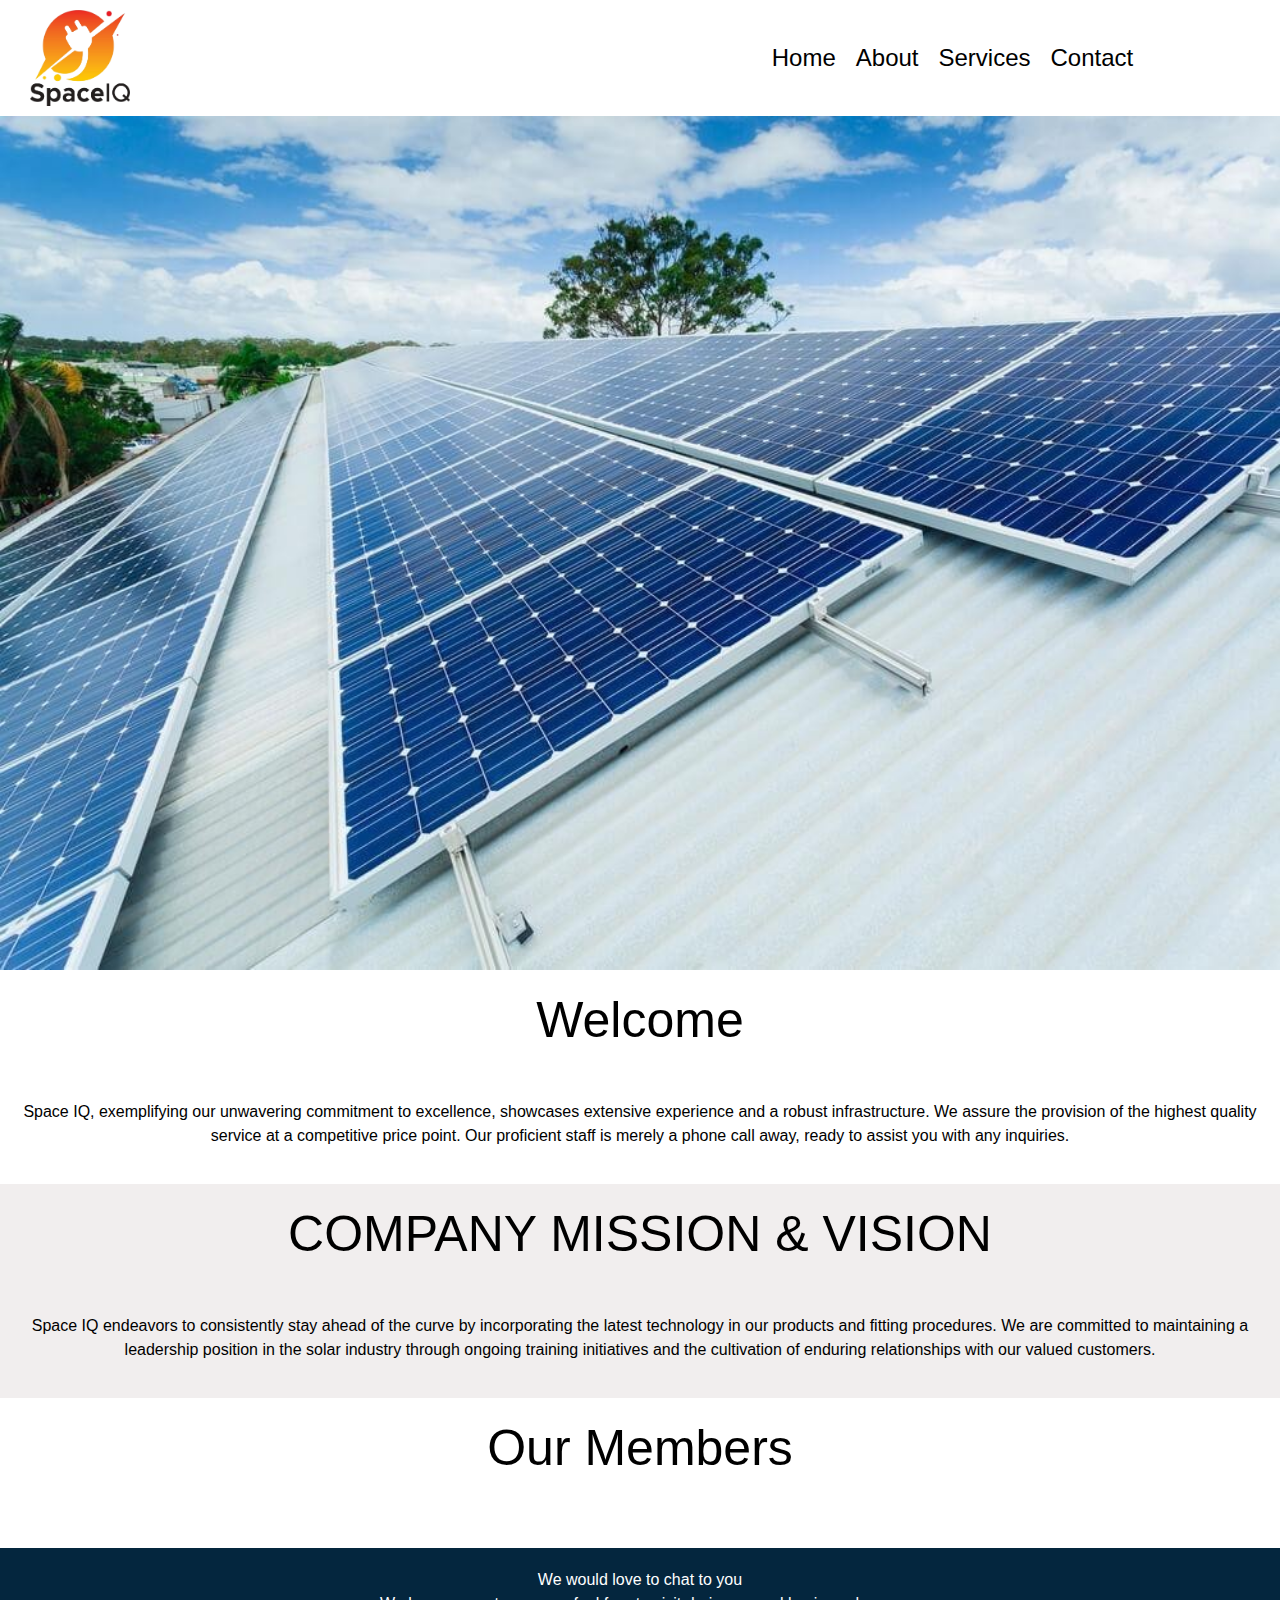
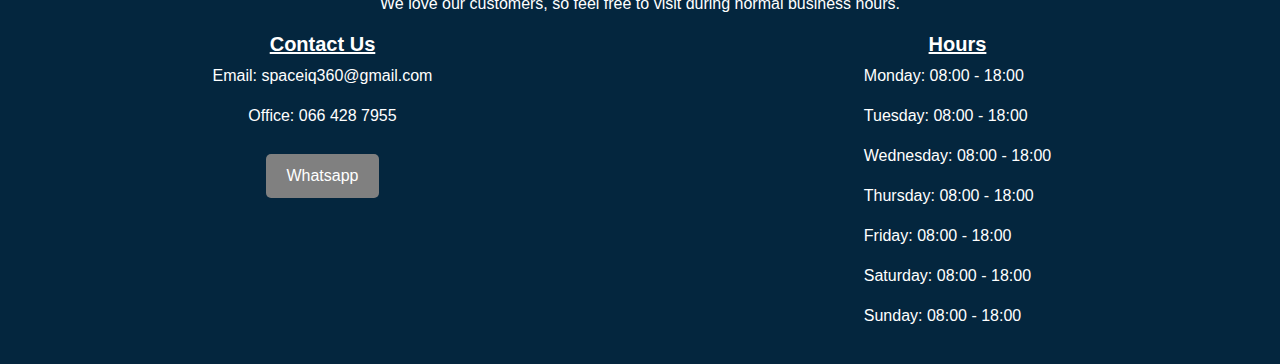
==== index.html @ e072494b "init" ====
<!DOCTYPE html>
<html lang="en">
<head>
    <meta charset="UTF-8">
    <meta name="viewport" content="width=device-width, initial-scale=1.0">
    <link rel="stylesheet" href="https://stackpath.bootstrapcdn.com/bootstrap/4.5.2/css/bootstrap.min.css">
    <link rel="stylesheet" href="Stylesheet.css">
    <title>Home</title>
</head>
<body>
    
        <div class="headingbar">
            <div class="row">
                <div class="col-sm-6">
                    <img src="Logo.png" alt="Company Logo">
                </div>

                <nav class="col-sm-6 centerbody">
                        <a href="index.html" class="col-xs-3">Home</a>
                        <a href="About.html" class="col-xs-3">About</a>
                        <a href="Services.html" class="col-xs-3">Services</a>
                        <a href="#" class="col-xs-3">Contact</a>
                </nav>
            </div>
        </div>

        <img class="landingimg" src="Home.jpg" alt="Landing Image">
        
        <div class="home-1">
            
            <h1>
                Welcome
            </h1>

            <p class="text-center">
                Space IQ, exemplifying our unwavering commitment to excellence, showcases extensive experience and a robust infrastructure. 
                We assure the provision of the highest quality service at a competitive price point.
                Our proficient staff is merely a phone call away, ready to assist you with any inquiries.
            </p>

        </div>

        <div class="home-2">
            <h1>
                COMPANY MISSION & VISION
            </h1>
            <p  class="text-center">
                Space IQ endeavors to consistently stay ahead of the curve by incorporating the latest technology in our products and fitting procedures. We are committed to maintaining a leadership position in the solar industry through ongoing training initiatives and the cultivation of enduring relationships with our valued customers.
            </p>
        </div>
        
        <div class="home-1">
            <h1>
                Our Members
            </h1>
            
        </div>
    
        <footer class="footerclass">
            <div class="row">
                <div class="col-sm-12 mb-3 centerV text-center">
                    <div>We would love to chat to you</div>
                    <div>We love our customers, so feel free to visit during normal business hours.</div>
                </div>
            </div> 

            <div class="row"> <!-- Add a row here -->
                <div class="col-sm-6 centerV text-center"> <!-- Add this class to center content vertically -->
                    <h1>Contact Us</h1>
                    <p>Email: spaceiq360@gmail.com</p>
                    <p>Office: 066 428 7955</p>
                    <a href="https://wa.me/27664287955">Whatsapp</a>
                </div>
        
                <div class="col-sm-6 centerV text-center">
                    <h1>Hours</h1>
                    <div>
                        <p style="text-align: left;">Monday: 08:00 - 18:00</p>
                        <p style="text-align: left;">Tuesday: 08:00 - 18:00</p>
                        <p style="text-align: left;">Wednesday: 08:00 - 18:00</p>
                        <p style="text-align: left;">Thursday: 08:00 - 18:00</p>
                        <p style="text-align: left;">Friday: 08:00 - 18:00</p>
                        <p style="text-align: left;">Saturday: 08:00 - 18:00</p>
                        <p style="text-align: left;">Sunday: 08:00 - 18:00</p>
                    </div>
                </div>
            </div>
        </footer>
    

    <script src="https://code.jquery.com/jquery-3.5.1.slim.min.js"></script>
    <script src="https://cdn.jsdelivr.net/npm/popper.js@1.16.1/dist/umd/popper.min.js"></script>
    <script src="https://stackpath.bootstrapcdn.com/bootstrap/4.5.2/js/bootstrap.min.js"></script>
</body>
</html>
---- Stylesheet.css ----
/* Styles for headingbar */
.headingbar {
    background-color: white;
    padding: 10px;
    width: 100%;
}

.landingimg{
    width: 100%;
}

nav {
    padding: 10px;
    text-align: right;
}

nav a {
    color: black;
    font-size: 24px;
    text-decoration: none;
    margin-right: 20px;
}

nav a:hover {
    text-decoration: none;
    color: rgb(0, 255, 0);
}

body{
    background-color: white;
    display: inline;
    font-family: sans-serif;
    margin: 0;
}

.headingbar img {
    max-width: 100px;
    margin-left: 20px;
}

/* Styles for about section */

.home-1 {
    background-color: white;
    padding: 20px;
    text-align: center;
    width: 100%;
}

.home-2 {
    background-color: rgb(241, 238, 238);
    padding: 20px;
    text-align: center;
    width: 100%;
}

.home-1 p,
.home-2 p {
    color: black;
    font-size: 16px;
    text-align: left; /* Align text to the left */
}


.home-1 h1,
.home-2 h1{
    color: black;
    font-size: 50px;
    margin-bottom: 50px;
    text-align: center; /* Center the heading text */
}

.about {
    background-color: rgb(241, 238, 238);
    padding: 20px;
    box-shadow: 0 0 10px rgba(0, 0, 0, 0.2);
    text-align: center;
    width: 100%;
}


.about-content {
    display: flex;
    align-items: center;
    text-align: center;
    position: relative; /* Make the parent container positioned */
    margin-top: 20px; /* Adjust margin as needed */
}

.about img {
    border-radius: 10px;
    box-shadow: 0 0 10px rgba(0, 0, 0, 0.2);
}

.about p {
    color: black;
    font-size: 16px;
    text-align: left; /* Align text to the left */
}


.about h1 {
    color: black;
    font-size: 24px;
    margin-bottom: 10px;
    text-align: center; /* Center the heading text */
}

.solutions-1{
    display: block;
    background-color: white;
    padding: 20px;
    text-align: center;
    width: 100%;
}

.solutions-2{
    display: block;
    background-color: rgb(241, 238, 238);
    padding: 20px;
    text-align: center;
    width: 100%;
}
.solutions-2 img{
    margin: 10px;
}

.solutions-1 h1,
.solutions-2 h1 {
    color: black;
    font-size: 24px;
    margin-bottom: 10px;
}

.heading{
    font-size: 30px !important;
}

.solutions-1 p,
.solutions-2 p {
    color: black;
    font-size: 16px;
}

/* Styles for solutions */
.head {
    color: black;
    font-size: 20px;
}

.subhead {
    color: rgb(63, 61, 61);
    font-size: 16px;
}

/* Styles for Optionsbox */
.optionsinfo {
    column-gap: 20px;
}

.Options-body {
    background-color: rgba(255, 255, 255, 0.2);
    color: #04263E; /* Hide text initially */
    padding: 20px;
    margin-top: 20px;
    border-radius: 8px;
    box-shadow: 0 0 10px rgba(0, 0, 0, 0.2);
    transition: color 0.6s ease; /* Transition the text color */
    transition: background-color 0.6s ease;
    height: 100%;
}

.vertical-line {
    position: absolute;
    left: 50%; /* Position the left edge of the line at the horizontal center */
    height: 100%; /* Set height of the line */
    border: none;
    border-left: 1px solid black;
    transform: translateX(-50%);
}

.products{
    display: flex;
    justify-content: center;
    align-items: center;
    text-align: center;
    position: relative; /* Make the parent container positioned */
}

.product{
    display: inline-block;
    margin: 0 auto;
}

.products img{
    margin-top: 20px;
    margin-bottom: 20px;
    max-height: 200px;
}

/* Footer */
.footerclass {
    background-color: #04263E;
    color: white;
    padding: 20px;
}

.footerclass a {
    text-decoration: none;
    background-color: grey;
    color: white;
    border: none;
    padding: 10px 20px;
    border-radius: 5px;
    cursor: pointer;
    margin-top: 10px;
    display: inline-block;
}

.footerclass a:hover{
    background-color: rgb(0, 255, 0);
}

.footerclass h1 {
    font-weight: bold;
    font-size: 20px;
    text-decoration: underline;
}
.centerV {
    display: flex;
    flex-direction: column;
    align-items: center;
}

.hours div {
    font-weight: bold;
}

.hours p {
    margin: 5px 0;
}

.centerbody{
    display: flex;
    justify-content: center;
    align-items: center;
    text-align: center;
}


@media screen and (max-width: 580px) {
    .headingbar{
        justify-content: center;
        align-items: center;
        text-align: center;
    }

    .headingbar img{
        margin-left: 0;
    }
}
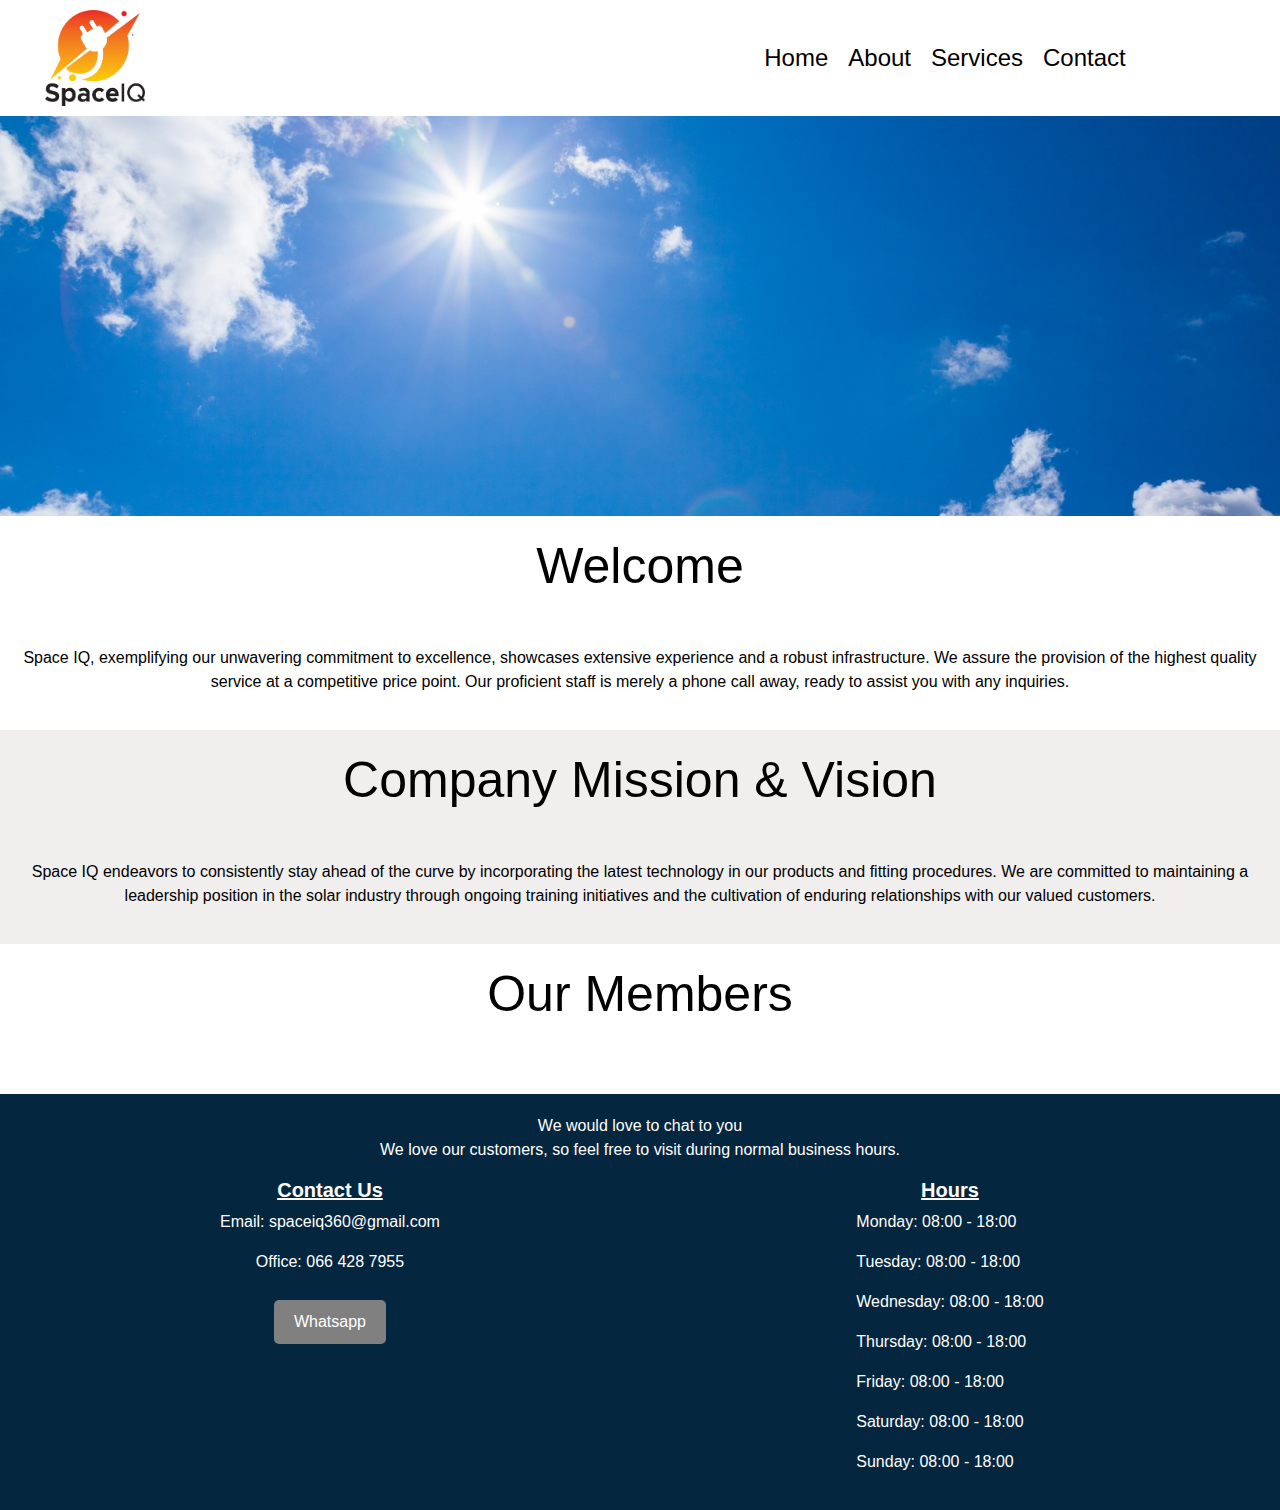
==== commit 9dc28b19: "Tweaks" ====
--- a/index.html
+++ b/index.html
@@ -8,6 +8,7 @@
     <title>Home</title>
 </head>
 <body>
+    
     
         <div class="headingbar">
             <div class="row">
@@ -24,8 +25,11 @@
             </div>
         </div>
 
-        <img class="landingimg" src="Home.jpg" alt="Landing Image">
-        
+        <div class="image-container">
+            <img class="landingimg small-img" src="Home.jpg" alt="Landing Image">
+            <img class="landingimg large-img" src="landing2.jpeg" alt="Landing Image">
+        </div>  
+
         <div class="home-1">
             
             <h1>
@@ -42,7 +46,7 @@
 
         <div class="home-2">
             <h1>
-                COMPANY MISSION & VISION
+                Company Mission & Vision
             </h1>
             <p  class="text-center">
                 Space IQ endeavors to consistently stay ahead of the curve by incorporating the latest technology in our products and fitting procedures. We are committed to maintaining a leadership position in the solar industry through ongoing training initiatives and the cultivation of enduring relationships with our valued customers.
--- a/Stylesheet.css
+++ b/Stylesheet.css
@@ -5,8 +5,21 @@
     width: 100%;
 }
 
+.row {
+    margin-right: 0px;
+    margin-left: 0px;
+}
+
+.image-container {
+    max-width: 100%; /* Or any other desired width */
+    max-height: 400px; /* Adjust the maximum height as needed */
+    overflow: hidden; /* Hides content that exceeds the container's dimensions */
+    position: relative; /* Ensures absolutely positioned elements are positioned relative to this container */
+}
+
 .landingimg{
     width: 100%;
+    height: auto;
 }
 
 nav {
@@ -71,9 +84,9 @@
 }
 
 .about {
+    display: block;
     background-color: rgb(241, 238, 238);
     padding: 20px;
-    box-shadow: 0 0 10px rgba(0, 0, 0, 0.2);
     text-align: center;
     width: 100%;
 }
@@ -203,6 +216,7 @@
     background-color: #04263E;
     color: white;
     padding: 20px;
+    width: 100%;
 }
 
 .footerclass a {
@@ -247,6 +261,13 @@
     text-align: center;
 }
 
+.small-img {
+    display: none;
+}
+
+.large-img {
+    display: block;
+}
 
 @media screen and (max-width: 580px) {
     .headingbar{
@@ -258,4 +279,12 @@
     .headingbar img{
         margin-left: 0;
     }
-}
+
+    .large-img {
+        display: none;
+    }
+
+    .small-img {
+        display: block;
+    }
+}
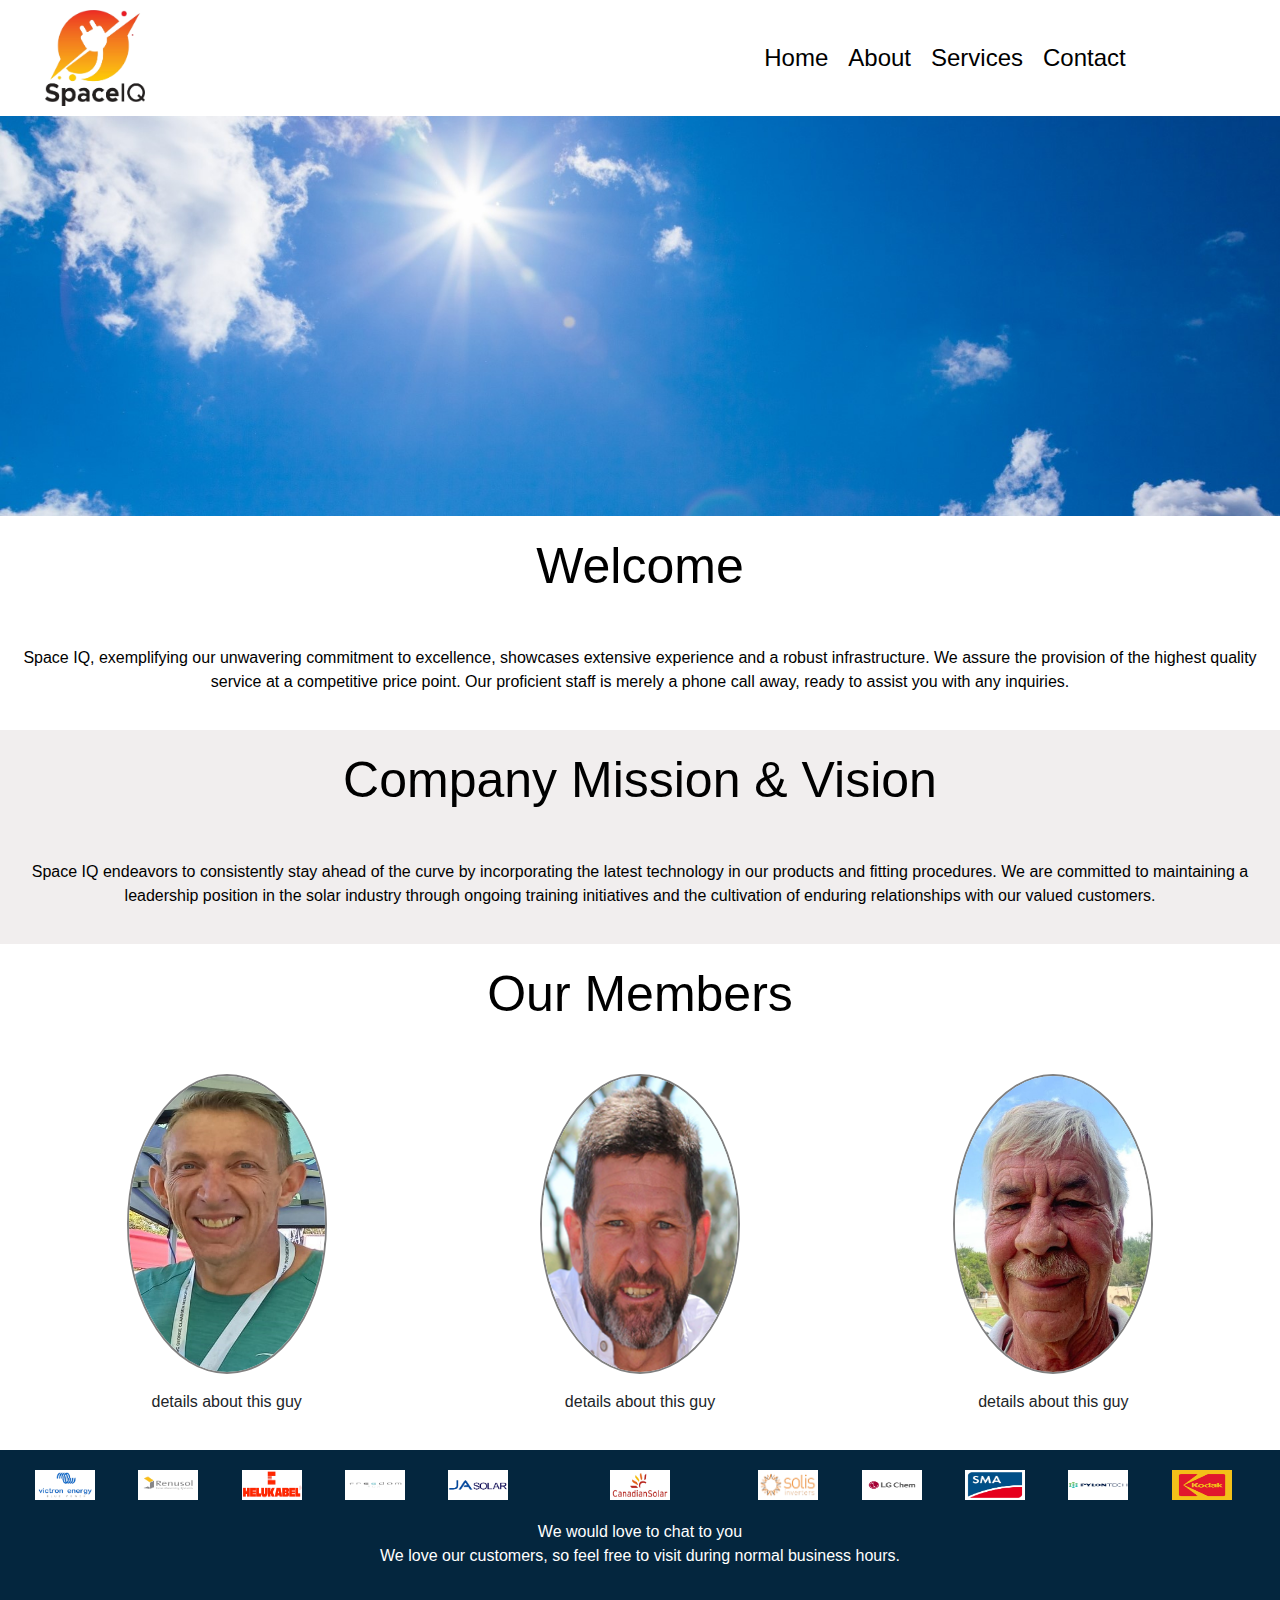
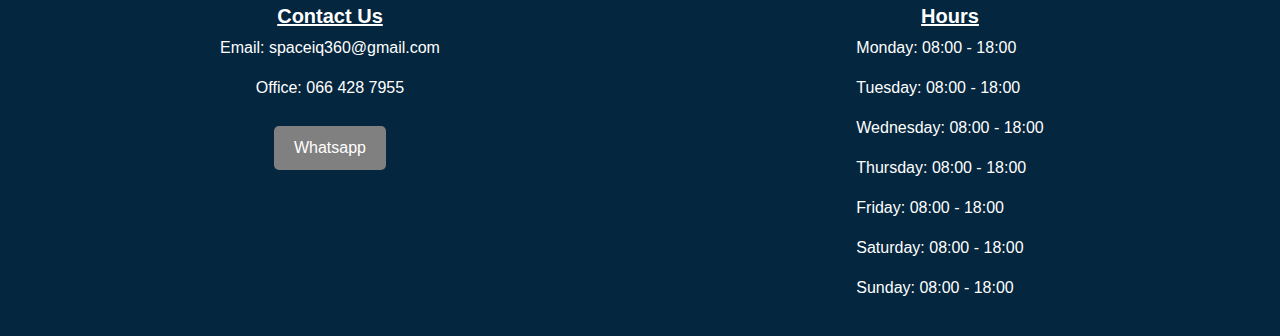
==== commit 256ea6b9: "Add logos in footer and member details" ====
--- a/index.html
+++ b/index.html
@@ -57,16 +57,87 @@
             <h1>
                 Our Members
             </h1>
-            
+            <div class="row">
+                <div class="col-sm-4 mb-3 ">
+                    <img src="fred.jpg" alt="" class="members">
+                </div>
+                
+                <div class="col-sm-4 mb-3 ">
+                    <img src="Member2.png" alt="" class="members">
+                </div> 
+
+
+                <div class="col-sm-4 ">
+                    <img src="Member3.jpg" alt="" class="members">
+                </div>
+            </div>
+
+            <div class="row">
+                <div class="col-sm-4 mb-3 ">
+                    details about this guy
+                </div>
+                
+                <div class="col-sm-4 mb-3 ">
+                    details about this guy
+                </div> 
+
+
+                <div class="col-sm-4 ">
+                    details about this guy
+                </div>
+            </div>
         </div>
     
+       
+
         <footer class="footerclass">
+
+            <div class="row">
+                <div class="col-sm-1 ">
+                    <img src="sponsor-1.png" alt="">
+                </div>
+                <div class="col-sm-1">
+                    <img src="sponsor-2.png" alt="">
+                </div>
+                <div class="col-sm-1">
+                    <img src="sponsor-3.png" alt="">
+                </div>
+                <div class="col-sm-1">
+                    <img src="sponsor-4.png" alt="">
+                </div>
+                <div class="col-sm-1">
+                    <img src="sponsor-5.png" alt="">
+                </div>
+                <div class="col-sm-2 centerbody">
+                    <img src="sponsor-6.png" alt="">
+                </div>
+                <div class="col-sm-1">
+                    <img src="sponsor-7.png" alt="">
+                </div>
+                <div class="col-sm-1">
+                    <img src="sponsor-8.png" alt="">
+                </div>
+                <div class="col-sm-1">
+                    <img src="sponsor-9.png" alt="">
+                </div>
+                <div class="col-sm-1">
+                    <img src="sponsor-10.png" alt="">
+                </div>
+                <div class="col-sm-1">
+                    <img src="sponsor-11.jpeg" alt="">
+                </div>
+            </div>
+
+            <div style="height: 20px;"></div>
+
             <div class="row">
                 <div class="col-sm-12 mb-3 centerV text-center">
                     <div>We would love to chat to you</div>
                     <div>We love our customers, so feel free to visit during normal business hours.</div>
                 </div>
             </div> 
+
+            <div style="height: 20px;"></div>
 
             <div class="row"> <!-- Add a row here -->
                 <div class="col-sm-6 centerV text-center"> <!-- Add this class to center content vertically -->
--- a/Stylesheet.css
+++ b/Stylesheet.css
@@ -269,6 +269,19 @@
     display: block;
 }
 
+.footerclass img{
+    width: 60px;
+    height: 30px;
+    background-color: white;
+}
+
+.members{
+    height: 300px;
+    width: 200px;
+    border-radius: 100%;
+    border: solid 2px gray;
+}
+
 @media screen and (max-width: 580px) {
     .headingbar{
         justify-content: center;
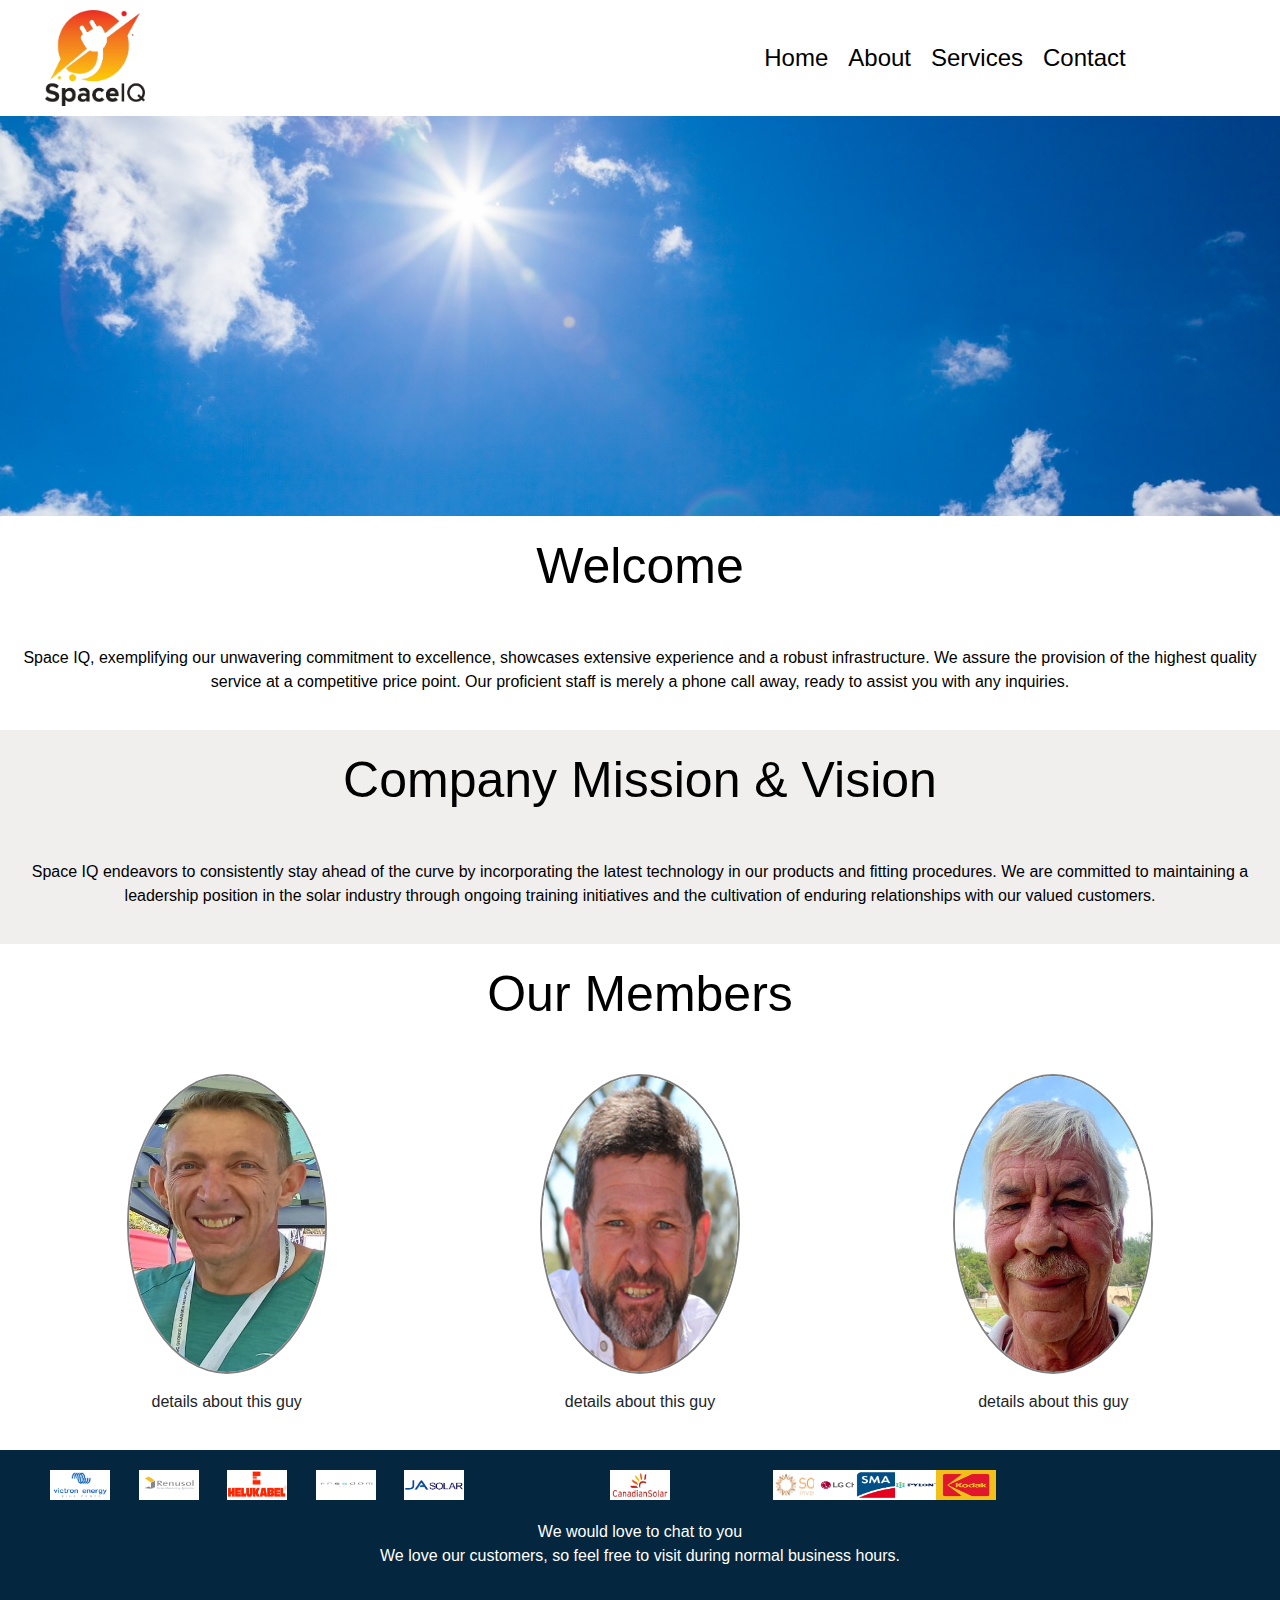
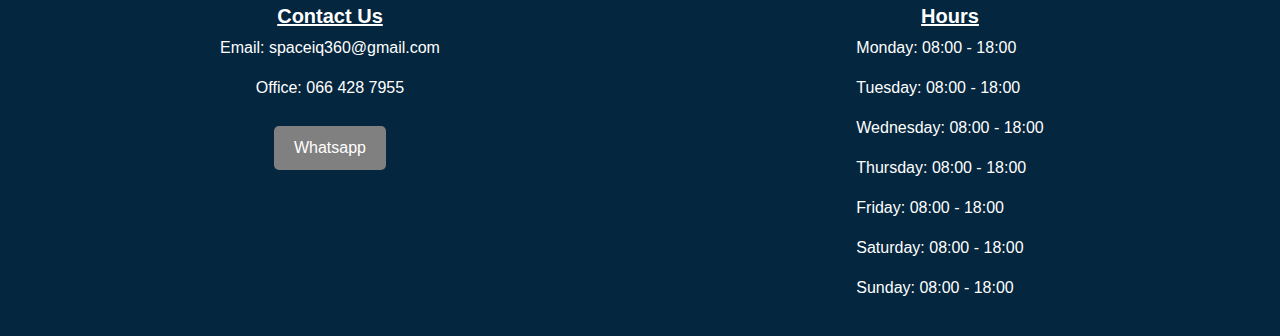
==== commit 4fcc7112: "fix logos" ====
--- a/index.html
+++ b/index.html
@@ -93,39 +93,50 @@
         <footer class="footerclass">
 
             <div class="row">
-                <div class="col-sm-1 ">
-                    <img src="sponsor-1.png" alt="">
+                <div class="col-sm-5 ">
+                    <div class="row">
+                        <div class="col-sm-1 mr-5">
+                            <img src="sponsor-1.png" alt="">
+                        </div>
+                        <div class="col-sm-1 mr-5">
+                            <img src="sponsor-2.png" alt="">
+                        </div>
+                        <div class="col-sm-1 mr-5">
+                            <img src="sponsor-3.png" alt="">
+                        </div>
+                        <div class="col-sm-1 mr-5">
+                            <img src="sponsor-4.png" alt="">
+                        </div>
+                        <div class="col-sm-1">
+                            <img src="sponsor-5.png" alt="">
+                        </div>
+                    </div>
                 </div>
-                <div class="col-sm-1">
-                    <img src="sponsor-2.png" alt="">
-                </div>
-                <div class="col-sm-1">
-                    <img src="sponsor-3.png" alt="">
-                </div>
-                <div class="col-sm-1">
-                    <img src="sponsor-4.png" alt="">
-                </div>
-                <div class="col-sm-1">
-                    <img src="sponsor-5.png" alt="">
-                </div>
+                
                 <div class="col-sm-2 centerbody">
                     <img src="sponsor-6.png" alt="">
                 </div>
-                <div class="col-sm-1">
-                    <img src="sponsor-7.png" alt="">
-                </div>
-                <div class="col-sm-1">
-                    <img src="sponsor-8.png" alt="">
-                </div>
-                <div class="col-sm-1">
-                    <img src="sponsor-9.png" alt="">
-                </div>
-                <div class="col-sm-1">
-                    <img src="sponsor-10.png" alt="">
-                </div>
-                <div class="col-sm-1">
-                    <img src="sponsor-11.jpeg" alt="">
-                </div>
+                
+                <div class="col-sm-5 ">
+                    <div class="row">
+                        <div class="col-sm-1">
+                            <img src="sponsor-7.png" alt="">
+                        </div>
+                        <div class="col-sm-1">
+                            <img src="sponsor-8.png" alt="">
+                        </div>
+                        <div class="col-sm-1">
+                            <img src="sponsor-9.png" alt="">
+                        </div>
+                        <div class="col-sm-1">
+                            <img src="sponsor-10.png" alt="">
+                        </div>
+                        <div class="col-sm-1">
+                            <img src="sponsor-11.jpeg" alt="">
+                        </div>
+                    </div>
+                </div>    
+                
             </div>
 
             <div style="height: 20px;"></div>
--- a/Stylesheet.css
+++ b/Stylesheet.css
@@ -83,14 +83,29 @@
     text-align: center; /* Center the heading text */
 }
 
-.about {
+.about-1{
     display: block;
     background-color: rgb(241, 238, 238);
     padding: 20px;
     text-align: center;
     width: 100%;
 }
-
+.about-2{
+    display: block;
+    background-color: white;
+    text-align: center;
+    width: 100%;
+}
+
+.flex-container {
+    display: flex;
+    flex-wrap: wrap;
+    justify-content: center;
+}
+
+.flex-container > div {
+    margin: 5px; /* Adjust margin as needed */
+}
 
 .about-content {
     display: flex;
@@ -112,9 +127,10 @@
 }
 
 
-.about h1 {
-    color: black;
-    font-size: 24px;
+.about-1 h1,
+.about-2 h1{
+    color: black;
+    font-size: 50px;
     margin-bottom: 10px;
     text-align: center; /* Center the heading text */
 }
@@ -136,6 +152,8 @@
 }
 .solutions-2 img{
     margin: 10px;
+    width: 250px;
+    height: auto;
 }
 
 .solutions-1 h1,
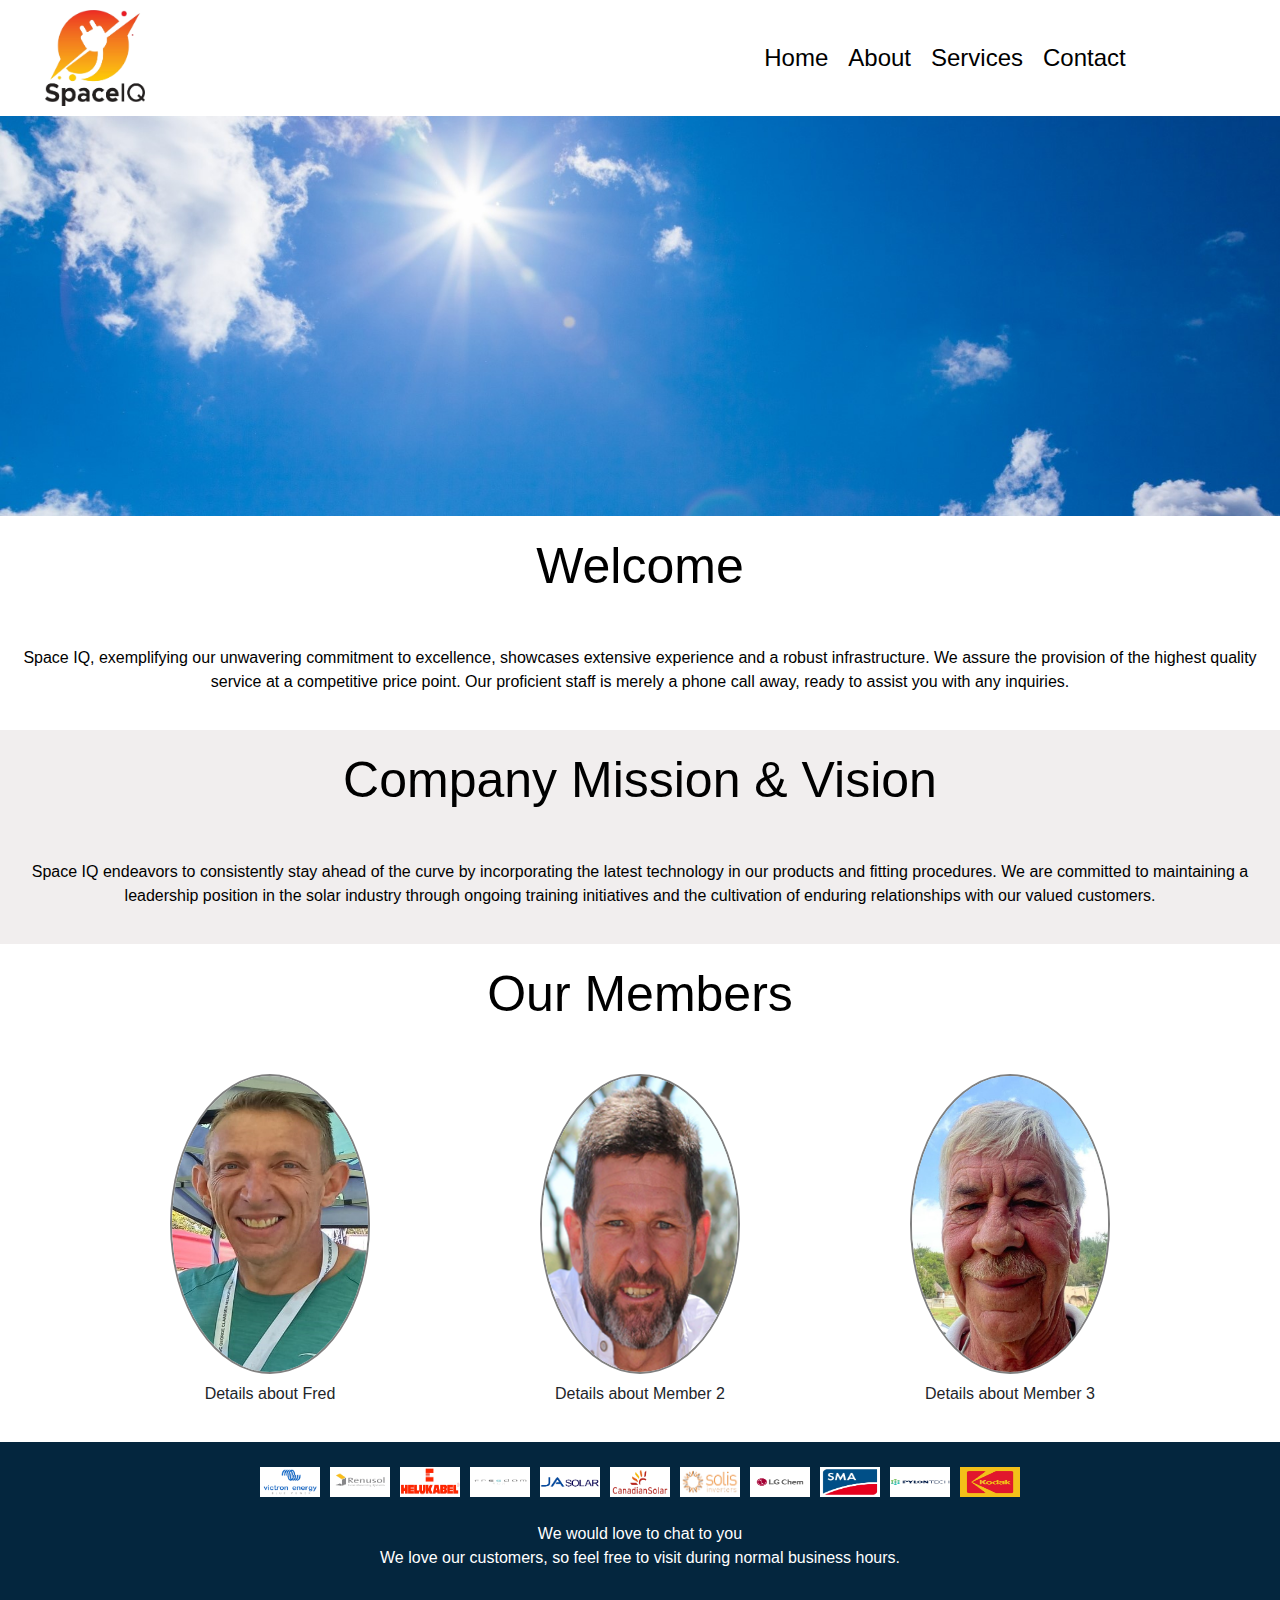
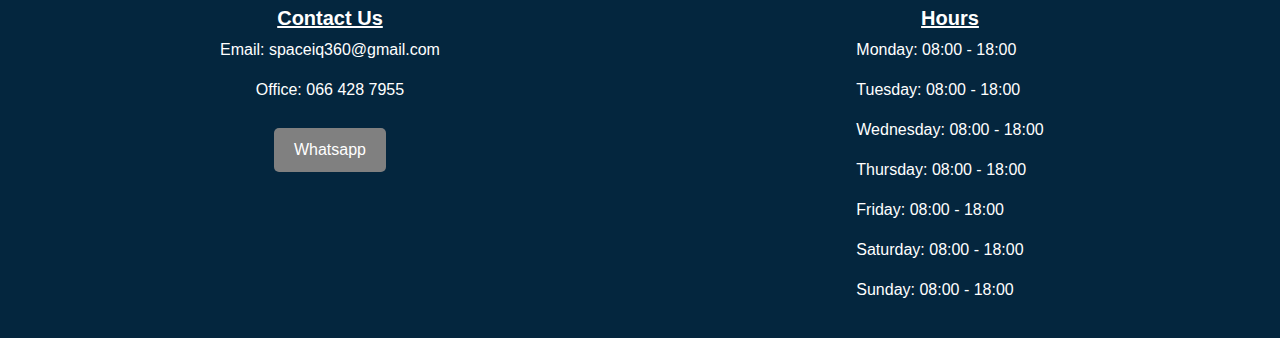
==== commit 035f677c: "fix members." ====
--- a/index.html
+++ b/index.html
@@ -57,99 +57,83 @@
             <h1>
                 Our Members
             </h1>
-            <div class="row">
-                <div class="col-sm-4 mb-3 ">
-                    <img src="fred.jpg" alt="" class="members">
-                </div>
-                
-                <div class="col-sm-4 mb-3 ">
-                    <img src="Member2.png" alt="" class="members">
-                </div> 
-
-
-                <div class="col-sm-4 ">
-                    <img src="Member3.jpg" alt="" class="members">
+            <div class="container">
+                <div class="row">
+                    <div class="col-md-4 mb-3">
+                        <div class="d-flex flex-column align-items-center">
+                            <img src="fred.jpg" alt="" class="members">
+                            <div class="mt-2">Details about Fred</div>
+                        </div>
+                    </div>
+                    <div class="col-md-4 mb-3">
+                        <div class="d-flex flex-column align-items-center">
+                            <img src="Member2.png" alt="" class="members">
+                            <div class="mt-2">Details about Member 2</div>
+                        </div>
+                    </div>
+                    <div class="col-md-4">
+                        <div class="d-flex flex-column align-items-center">
+                            <img src="Member3.jpg" alt="" class="members">
+                            <div class="mt-2">Details about Member 3</div>
+                        </div>
+                    </div>
                 </div>
             </div>
-
-            <div class="row">
-                <div class="col-sm-4 mb-3 ">
-                    details about this guy
-                </div>
-                
-                <div class="col-sm-4 mb-3 ">
-                    details about this guy
-                </div> 
-
-
-                <div class="col-sm-4 ">
-                    details about this guy
-                </div>
-            </div>
+            
         </div>
     
        
 
         <footer class="footerclass">
-
-            <div class="row">
-                <div class="col-sm-5 ">
-                    <div class="row">
-                        <div class="col-sm-1 mr-5">
-                            <img src="sponsor-1.png" alt="">
-                        </div>
-                        <div class="col-sm-1 mr-5">
-                            <img src="sponsor-2.png" alt="">
-                        </div>
-                        <div class="col-sm-1 mr-5">
-                            <img src="sponsor-3.png" alt="">
-                        </div>
-                        <div class="col-sm-1 mr-5">
-                            <img src="sponsor-4.png" alt="">
-                        </div>
-                        <div class="col-sm-1">
-                            <img src="sponsor-5.png" alt="">
-                        </div>
-                    </div>
+        
+            <div class="flex-container">
+                <div class="">
+                    <img src="sponsor-1.png" alt="">
                 </div>
-                
-                <div class="col-sm-2 centerbody">
+                <div class="">
+                    <img src="sponsor-2.png" alt="">
+                </div>
+                <div class="">
+                    <img src="sponsor-3.png" alt="">
+                </div>
+                <div class=" ">
+                    <img src="sponsor-4.png" alt="">
+                </div>
+                <div class=" ">
+                    <img src="sponsor-5.png" alt="">
+                </div>
+                <div class="">
                     <img src="sponsor-6.png" alt="">
                 </div>
-                
-                <div class="col-sm-5 ">
-                    <div class="row">
-                        <div class="col-sm-1">
-                            <img src="sponsor-7.png" alt="">
-                        </div>
-                        <div class="col-sm-1">
-                            <img src="sponsor-8.png" alt="">
-                        </div>
-                        <div class="col-sm-1">
-                            <img src="sponsor-9.png" alt="">
-                        </div>
-                        <div class="col-sm-1">
-                            <img src="sponsor-10.png" alt="">
-                        </div>
-                        <div class="col-sm-1">
-                            <img src="sponsor-11.jpeg" alt="">
-                        </div>
-                    </div>
-                </div>    
-                
+                <div class=" ">
+                    <img src="sponsor-7.png" alt="">
+                </div>
+                <div class=" ">
+                    <img src="sponsor-8.png" alt="">
+                </div>
+                <div class=" ">
+                    <img src="sponsor-9.png" alt="">
+                </div>
+                <div class=" ">
+                    <img src="sponsor-10.png" alt="">
+                </div>
+                <div class=" ">
+                    <img src="sponsor-11.jpeg" alt="">
+                </div>
             </div>
-
+            
+    
             <div style="height: 20px;"></div>
-
+    
             <div class="row">
                 <div class="col-sm-12 mb-3 centerV text-center">
                     <div>We would love to chat to you</div>
                     <div>We love our customers, so feel free to visit during normal business hours.</div>
                 </div>
             </div> 
-
+    
             <div style="height: 20px;"></div>
-
+    
             <div class="row"> <!-- Add a row here -->
                 <div class="col-sm-6 centerV text-center"> <!-- Add this class to center content vertically -->
                     <h1>Contact Us</h1>
--- a/Stylesheet.css
+++ b/Stylesheet.css
@@ -115,12 +115,19 @@
     margin-top: 20px; /* Adjust margin as needed */
 }
 
-.about img {
+.about-1 img {
     border-radius: 10px;
     box-shadow: 0 0 10px rgba(0, 0, 0, 0.2);
 }
 
-.about p {
+.about-2 img{
+    max-width: 100%; 
+    max-height: 400px; 
+    overflow: hidden;
+    position: relative;
+}
+
+.about-1 p {
     color: black;
     font-size: 16px;
     text-align: left; /* Align text to the left */
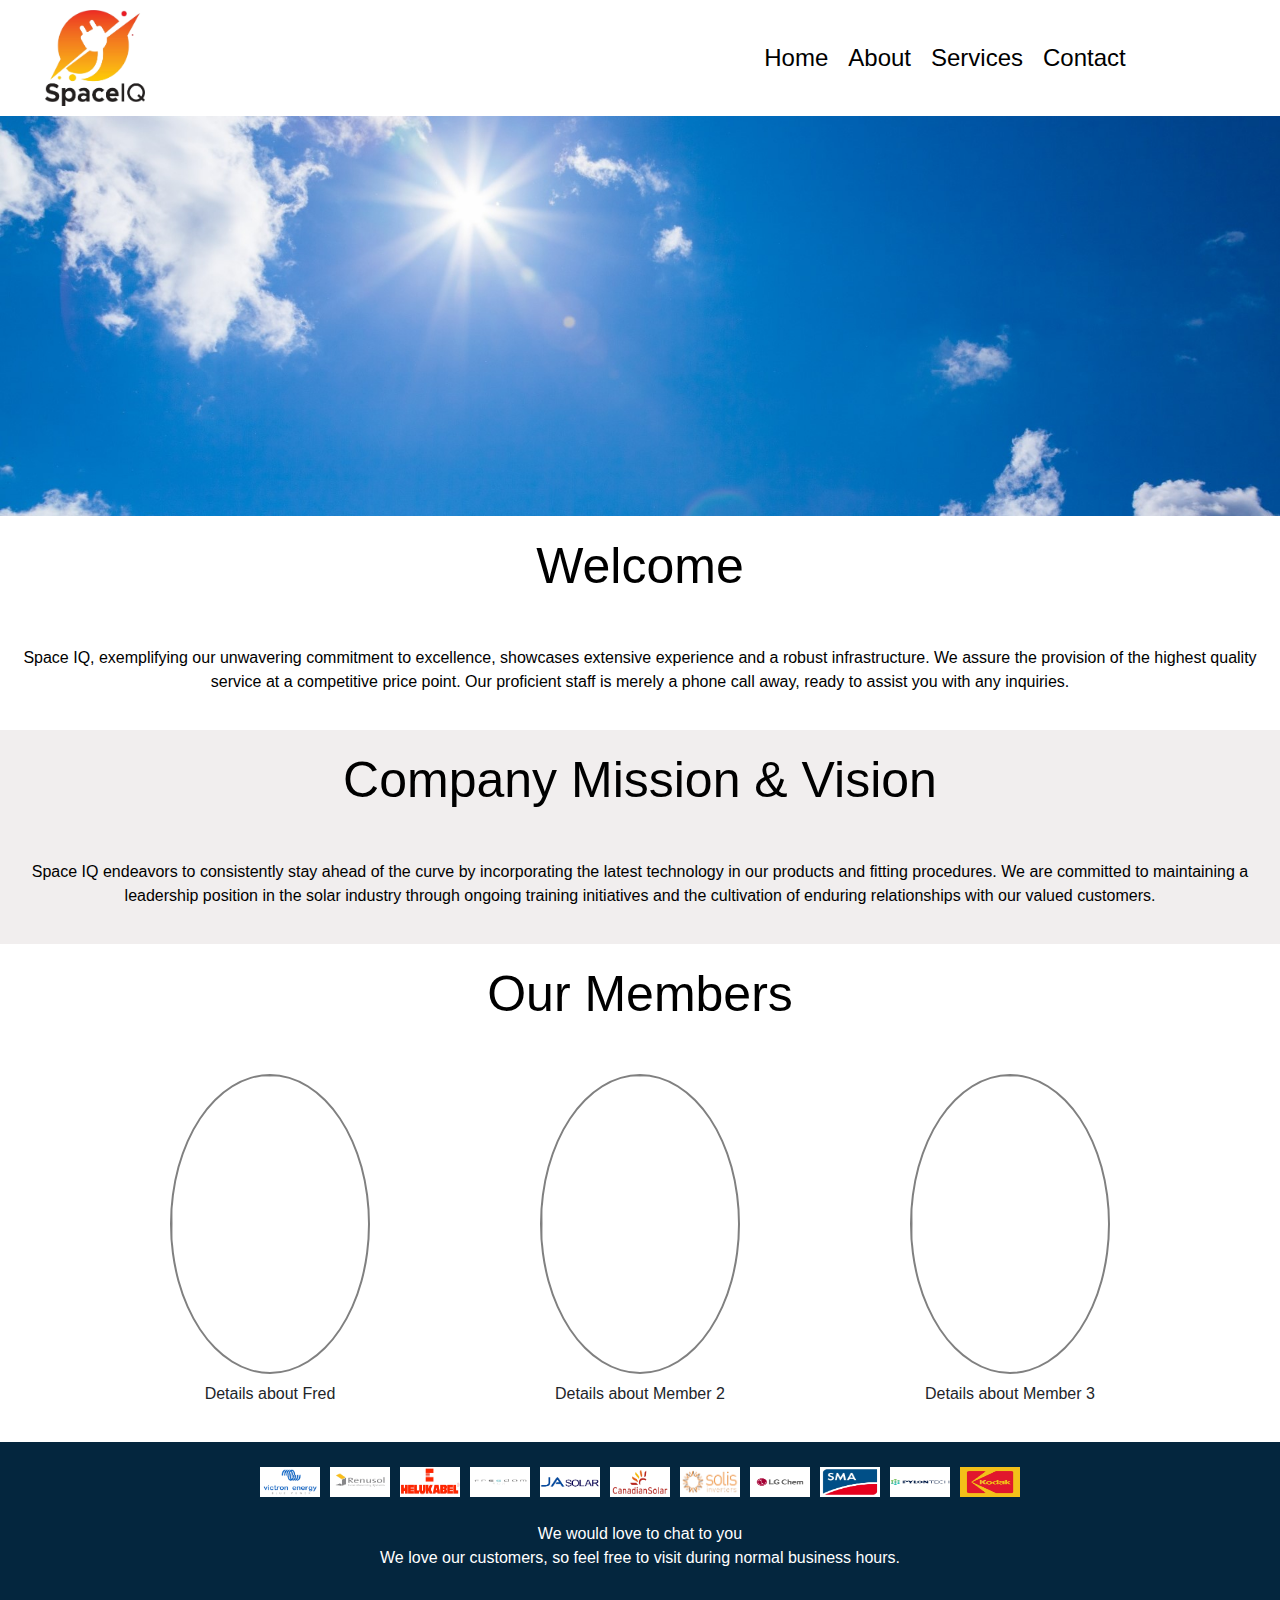
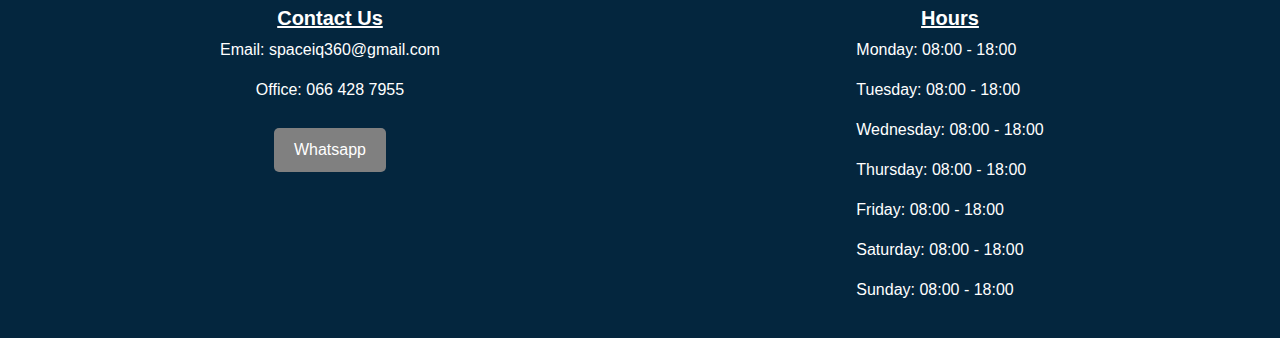
==== commit 0fbbd2da: "update" ====
--- a/index.html
+++ b/index.html
@@ -20,7 +20,7 @@
                         <a href="index.html" class="col-xs-3">Home</a>
                         <a href="About.html" class="col-xs-3">About</a>
                         <a href="Services.html" class="col-xs-3">Services</a>
-                        <a href="#" class="col-xs-3">Contact</a>
+                        <a href="Contact.html" class="col-xs-3">Contact</a>
                 </nav>
             </div>
         </div>
--- a/Stylesheet.css
+++ b/Stylesheet.css
@@ -234,6 +234,21 @@
     margin-top: 20px;
     margin-bottom: 20px;
     max-height: 200px;
+}
+.whatsappB{
+    text-decoration: none !important;
+    background-color: grey;
+    color: white;
+    border: none;
+    padding: 10px 20px;
+    border-radius: 5px;
+    cursor: pointer;
+    margin-top: 10px;
+    display: inline-block;
+}
+
+.whatsappB:hover{
+    background-color: rgb(0, 255, 0);
 }
 
 /* Footer */
